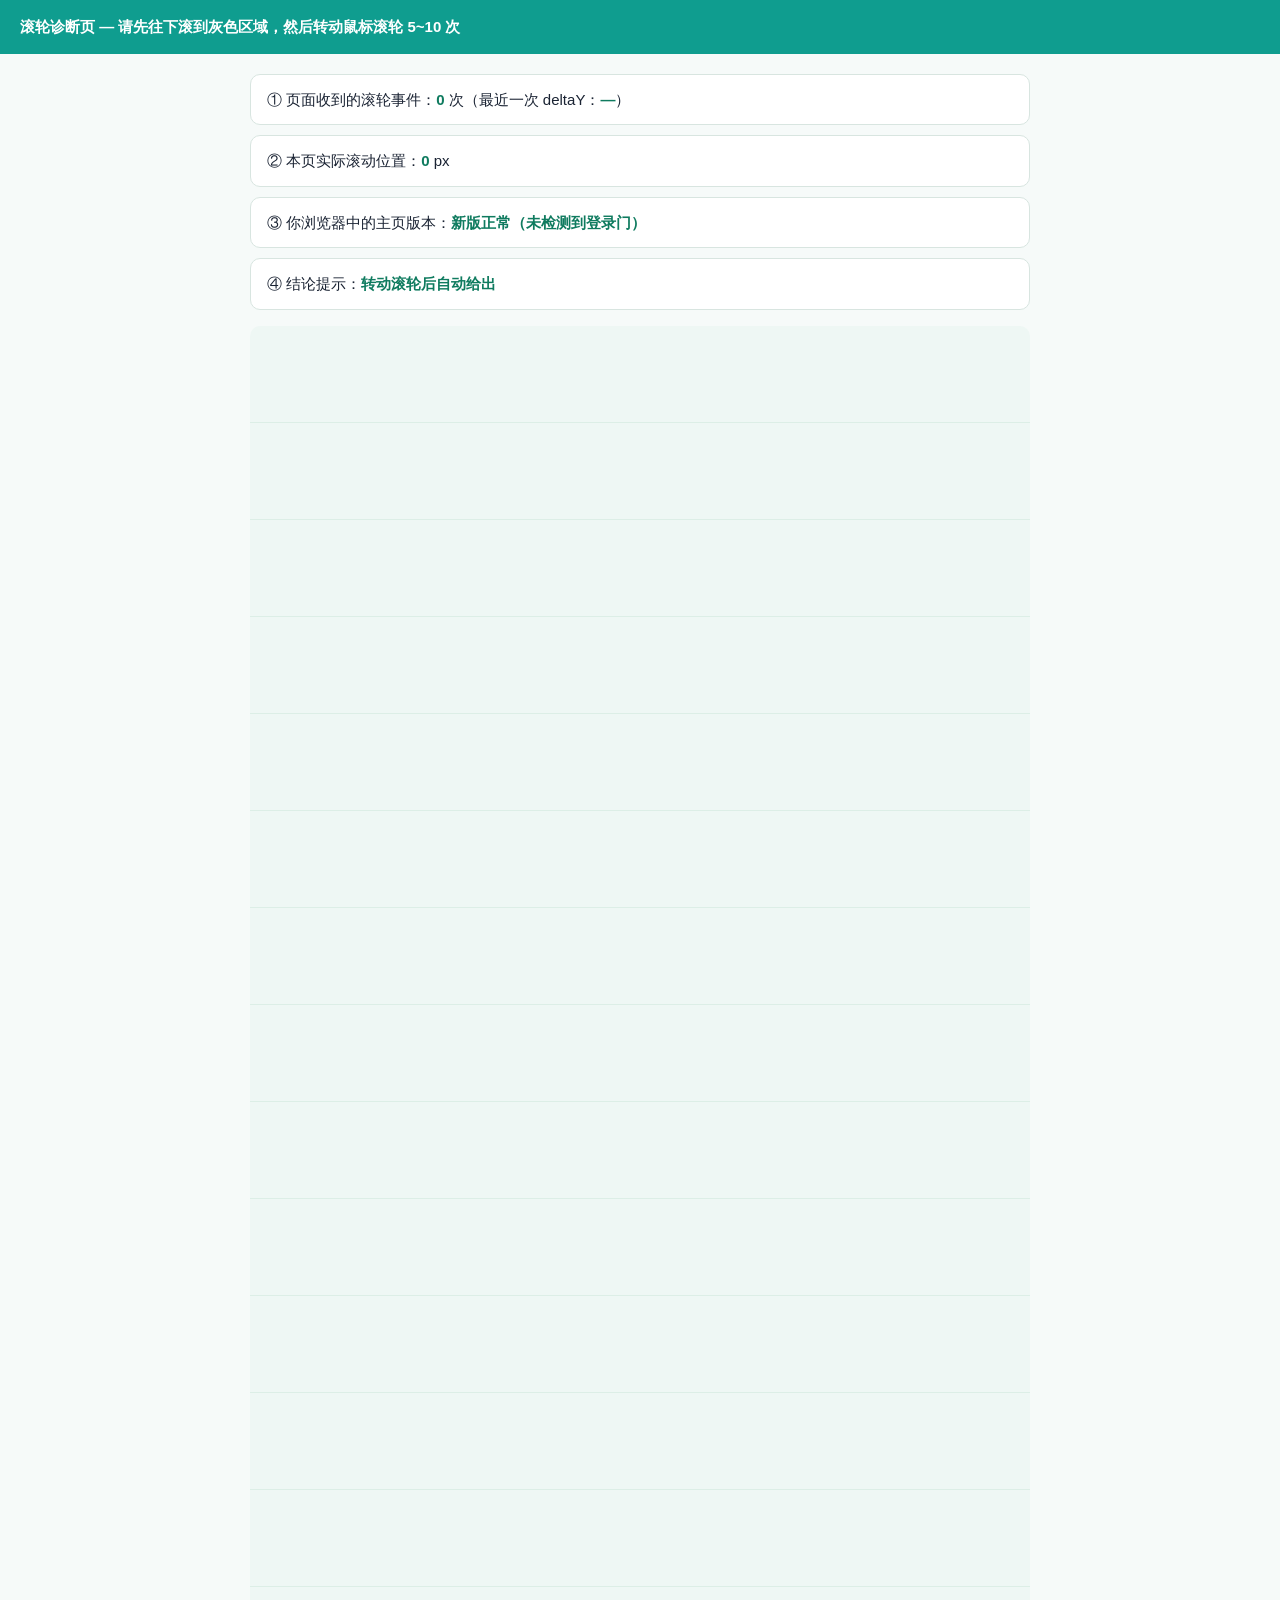
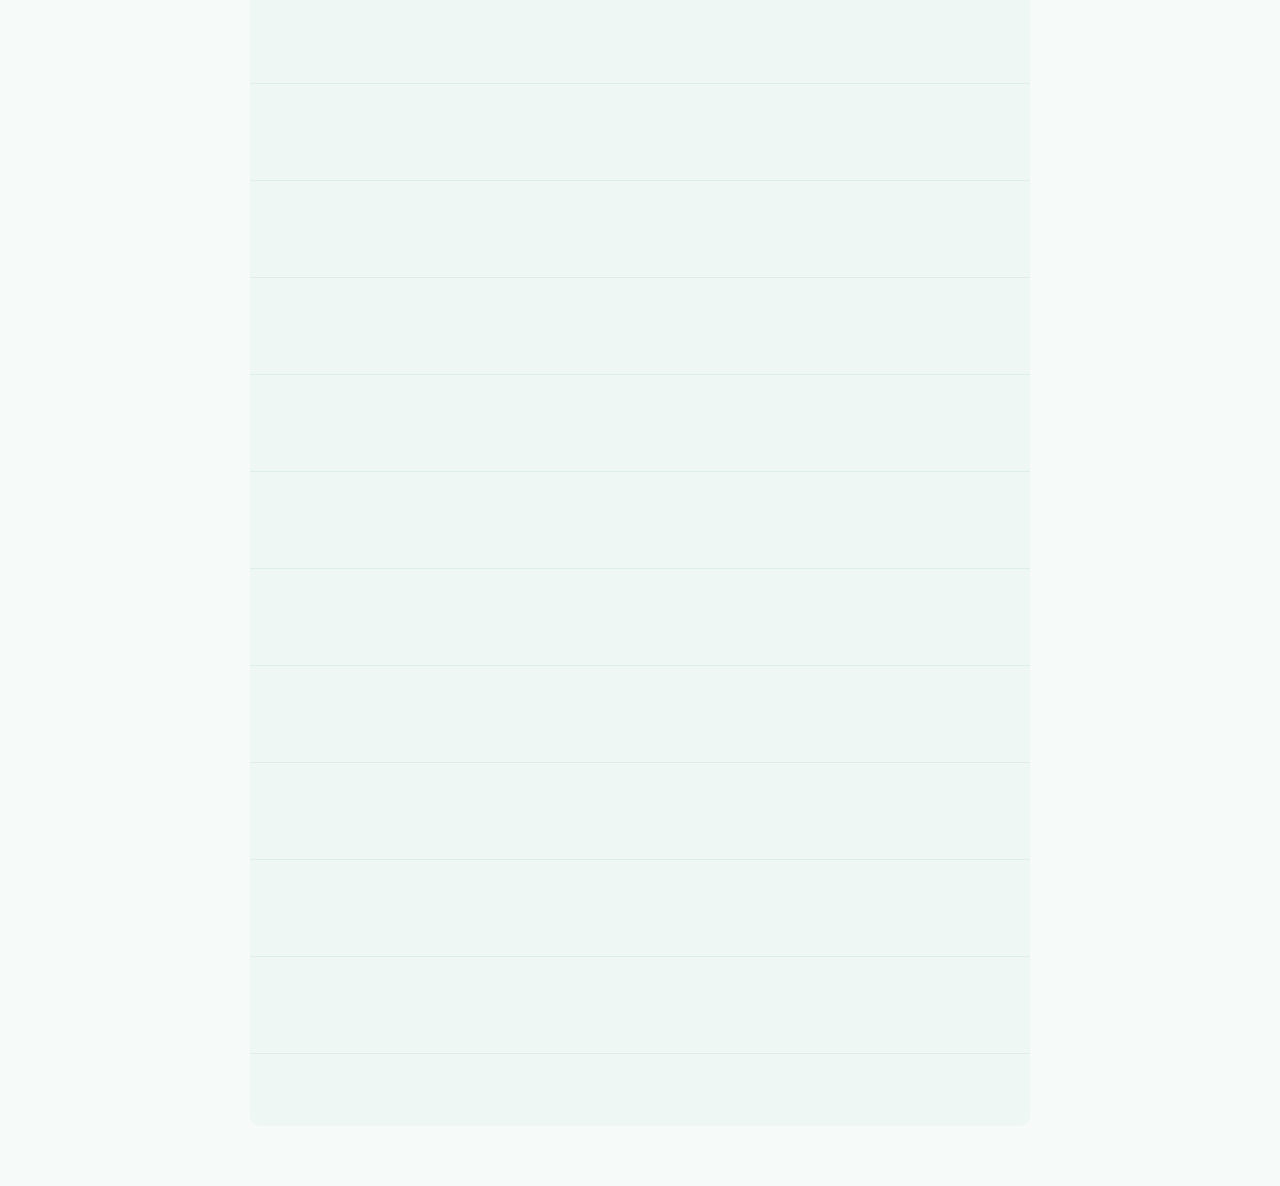
==== web/diag_wheel.html @ f905c880 "diag: 新增滚轮诊断页 /diag_wheel（区分缓存旧版/登录门/设备层滚轮故障）" ====
<!DOCTYPE html>
<html lang="zh-CN">
<head>
<meta charset="utf-8">
<meta name="viewport" content="width=device-width, initial-scale=1">
<title>滚轮诊断 · 佳业采购雷达</title>
<style>
  html, body { margin: 0; padding: 0; }
  body { font: 14px/1.7 "Microsoft YaHei", sans-serif; background: #f6faf9; color: #1a2333; }
  .bar { position: sticky; top: 0; z-index: 9; background: #0f9d8f; color: #fff;
    padding: 14px 20px; font-size: 15px; font-weight: 700; }
  .box { max-width: 780px; margin: 20px auto 60px; padding: 0 20px; }
  .row { background: #fff; border: 1px solid #d8e5e0; border-radius: 10px;
    padding: 12px 16px; margin: 10px 0; font-size: 15px; }
  .row b { color: #0f7b5f; }
  .row .warn { color: #d4380d; }
  .filler { height: 2400px; margin-top: 16px;
    background: repeating-linear-gradient(180deg, #eef7f4, #eef7f4 96px, #dceee6 96px, #dceee6 97px);
    border-radius: 10px; }
</style>
</head>
<body>
<div class="bar">滚轮诊断页 — 请先往下滚到灰色区域，然后转动鼠标滚轮 5~10 次</div>
<div class="box">
  <div class="row">① 页面收到的滚轮事件：<b id="n">0</b> 次（最近一次 deltaY：<b id="dy">—</b>）</div>
  <div class="row">② 本页实际滚动位置：<b id="sy">0</b> px</div>
  <div class="row">③ 你浏览器中的主页版本：<b id="ver">检测中…</b></div>
  <div class="row">④ 结论提示：<b id="tip">转动滚轮后自动给出</b></div>
  <div class="filler"></div>
</div>
<script>
(function () {
  var n = 0, warned = false;
  function sy() { document.getElementById("sy").textContent = Math.round(window.scrollY); }
  window.addEventListener("wheel", function (e) {
    n++;
    document.getElementById("n").textContent = n;
    document.getElementById("dy").textContent = e.deltaY;
    setTimeout(sy, 50);
    if (n === 5) judge();
  }, { passive: true });
  window.addEventListener("scroll", sy, { passive: true });
  function judge() {
    var tip = document.getElementById("tip");
    if (n >= 5 && window.scrollY < 5) {
      tip.innerHTML = '<span class="warn">滚轮有事件但页面不动 —— 有程序在阻止滚动（请截图本页发我）</span>';
    } else if (window.scrollY >= 5) {
      tip.textContent = "滚轮工作正常 —— 如果主页还是滚不动，看下面 ③ 的版本检测结果";
    } else if (!warned) {
      warned = true;
      tip.innerHTML = '<span class="warn">还没收到滚轮事件 —— 请确认鼠标已对准页面空白处再滚；仍为 0 说明事件没进浏览器（换百度试试）</span>';
    }
  }
  fetch("/?t=" + Date.now(), { cache: "no-store" }).then(function (r) { return r.text(); }).then(function (t) {
    var v = document.getElementById("ver");
    if (t.indexOf('document.body.style.overflow = "hidden"') >= 0) {
      v.innerHTML = '<span class="warn">仍是旧版（登录门会锁滚轮）！请对主页按 Ctrl+F5 强制刷新后重试</span>';
    } else if (t.indexOf("jiaye_auth_guest_v1") >= 0) {
      v.textContent = "新版正常（登录门已不锁滚轮，密码 guest，每个新标签页需先输密码进入）";
    } else {
      v.textContent = "新版正常（未检测到登录门）";
    }
  }).catch(function () {
    document.getElementById("ver").textContent = "检测失败（不影响滚轮测试）";
  });
})();
</script>
</body>
</html>
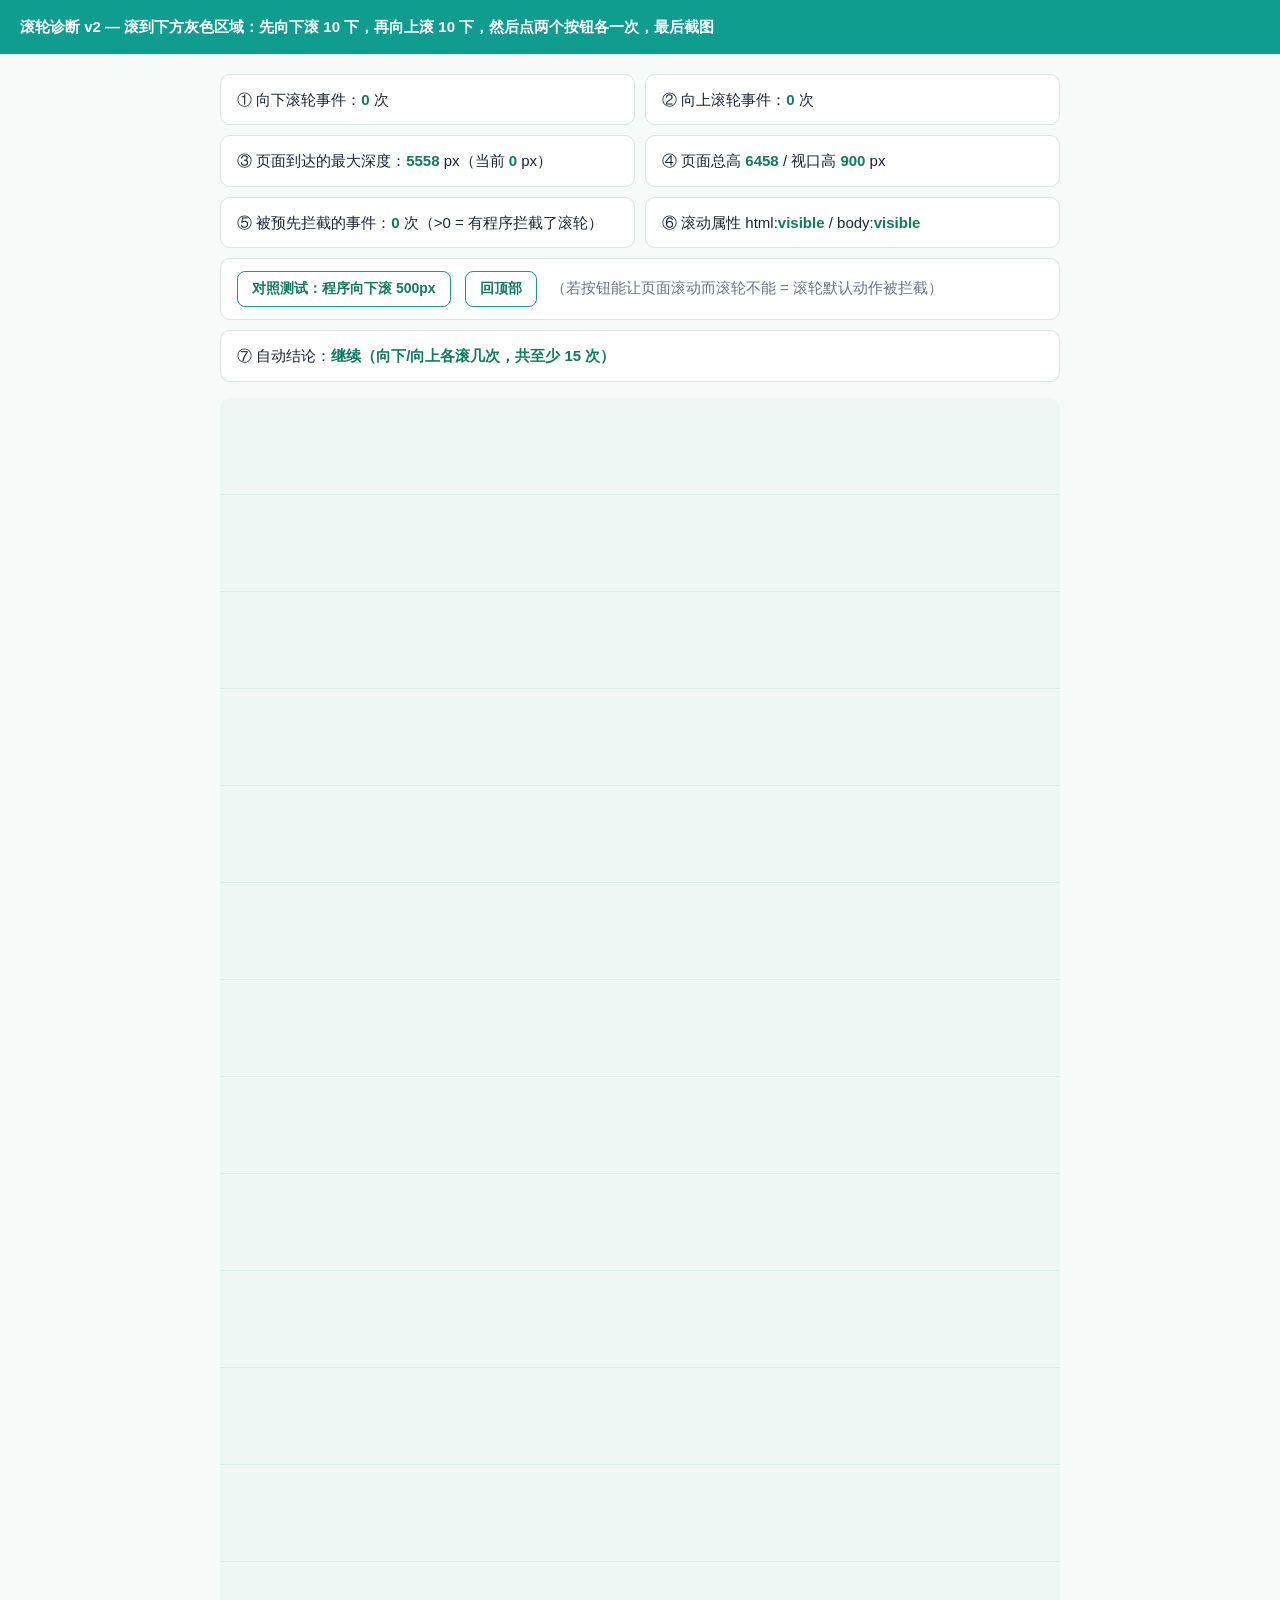
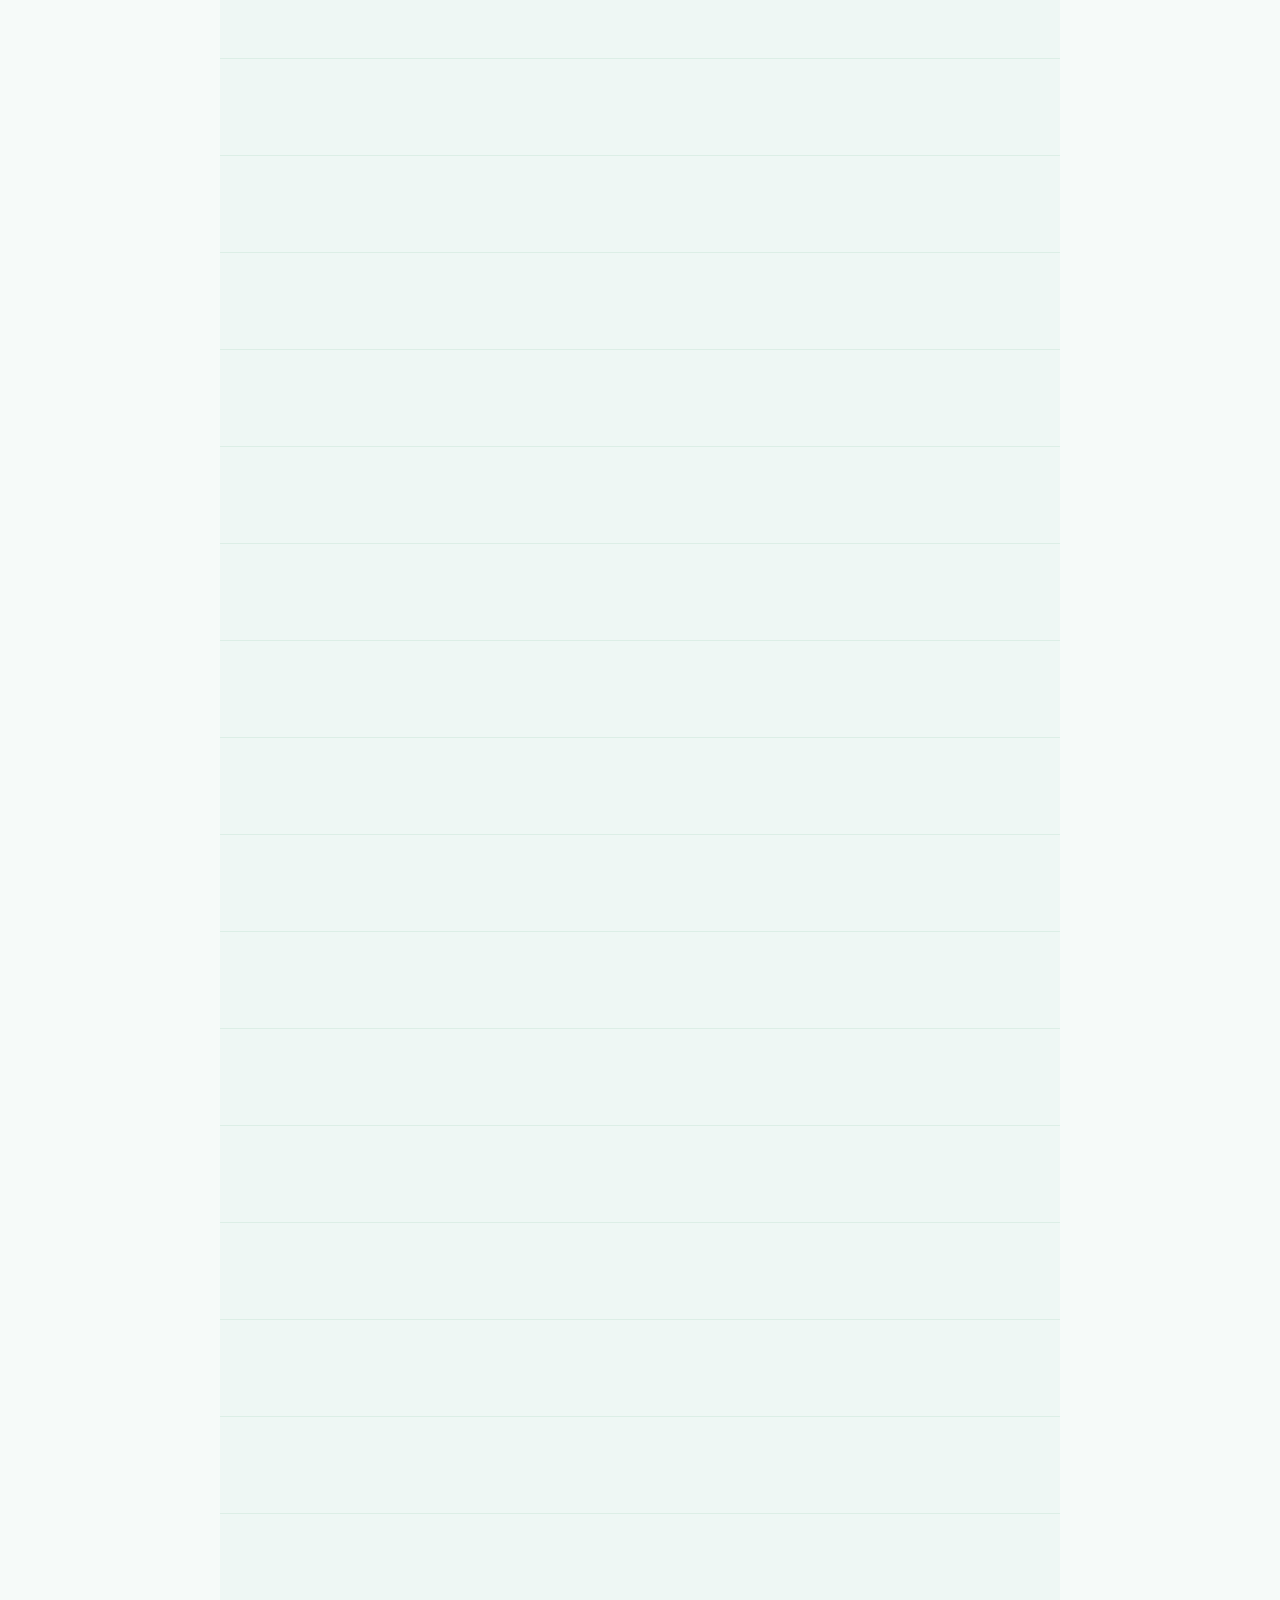
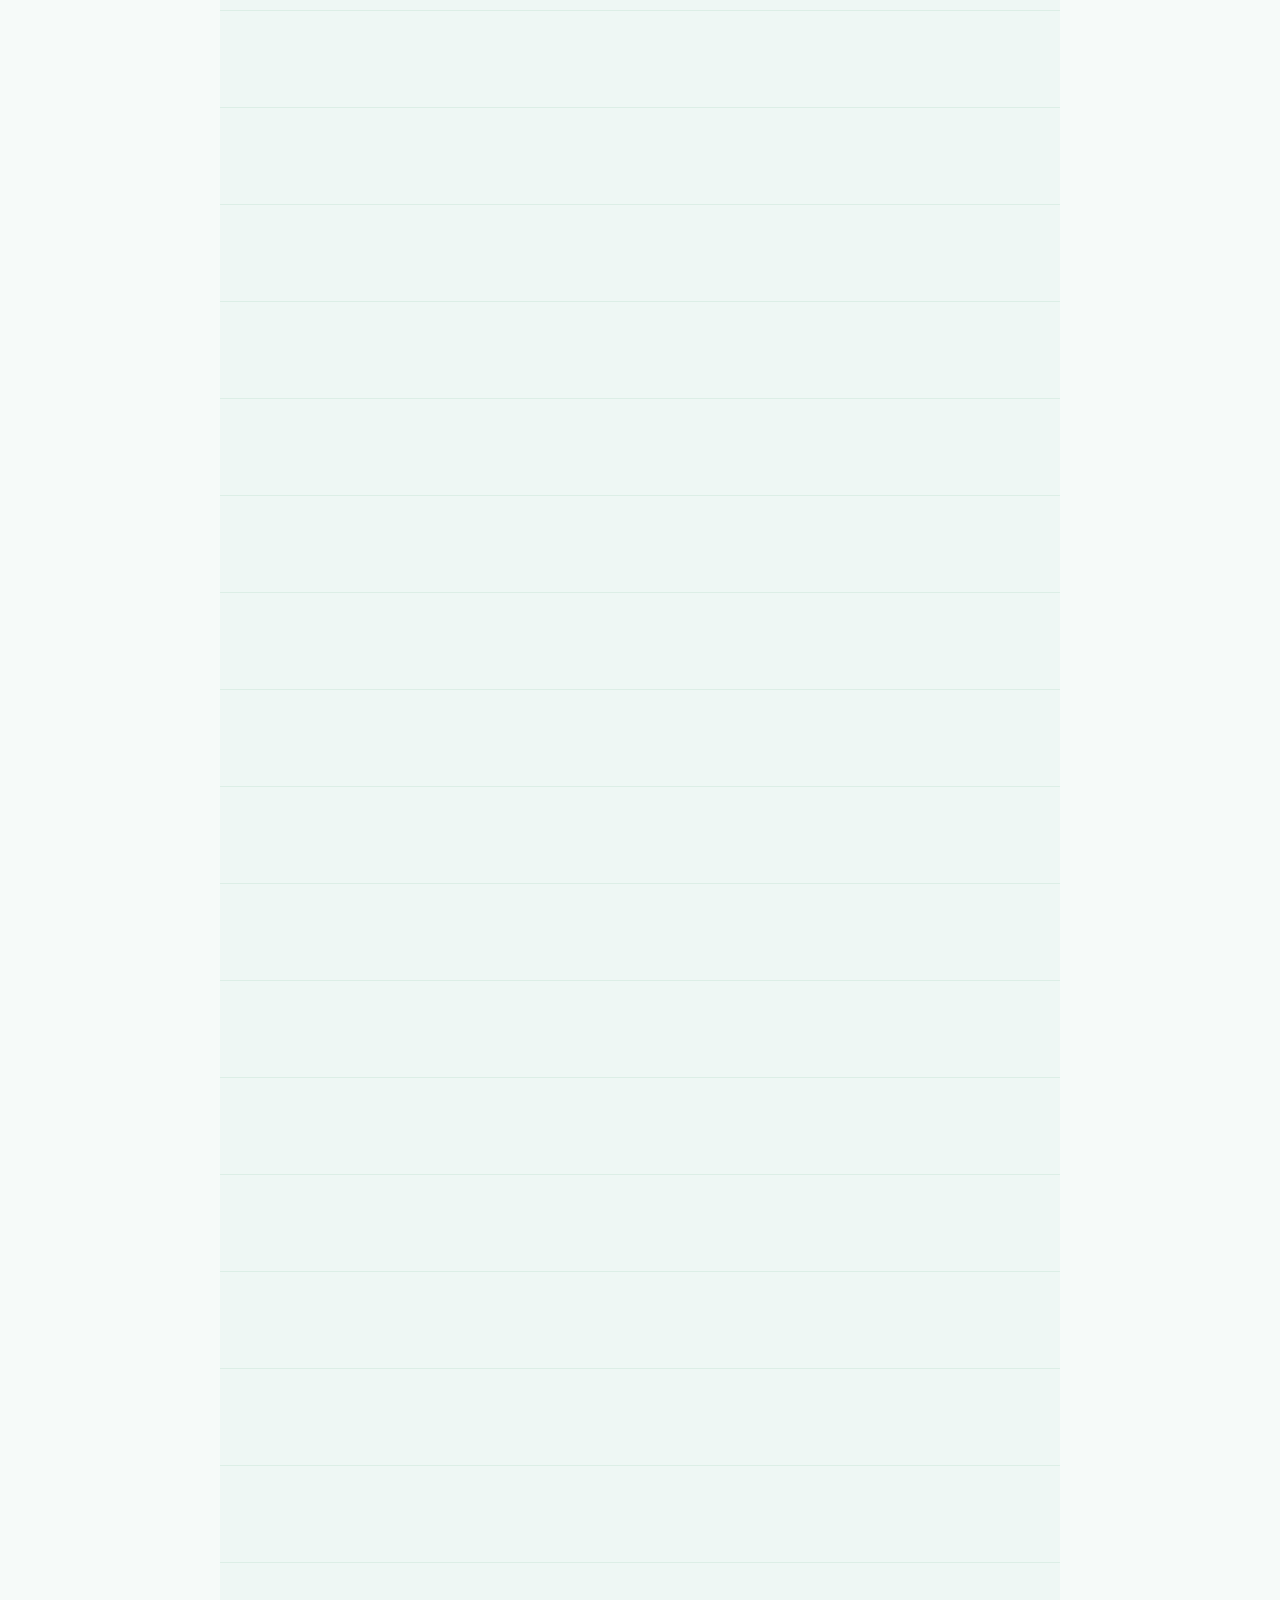
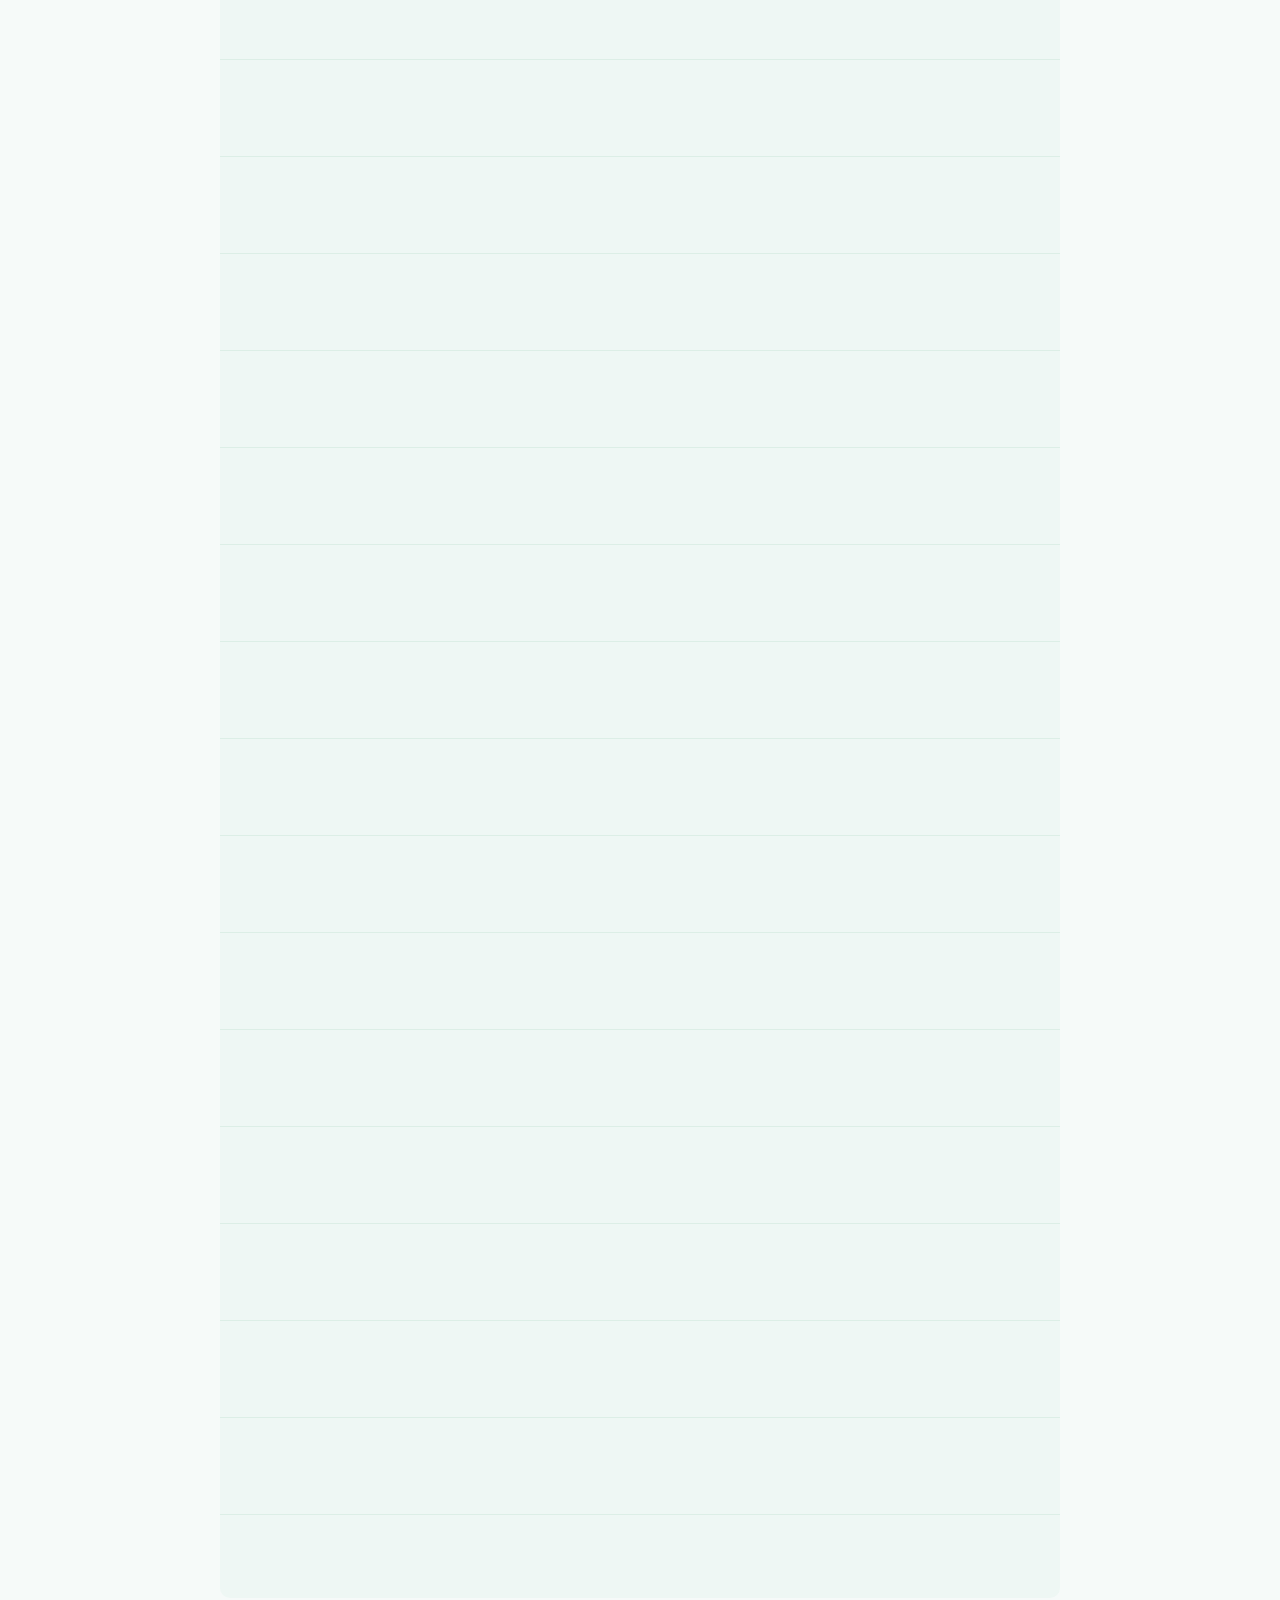
==== commit aa846a17: "diag: 滚轮诊断v2（方向计数/拦截计数/程序滚动对照/滚动属性检测）" ====
--- a/web/diag_wheel.html
+++ b/web/diag_wheel.html
@@ -3,66 +3,91 @@
 <head>
 <meta charset="utf-8">
 <meta name="viewport" content="width=device-width, initial-scale=1">
-<title>滚轮诊断 · 佳业采购雷达</title>
+<title>滚轮诊断 v2 · 佳业采购雷达</title>
 <style>
   html, body { margin: 0; padding: 0; }
   body { font: 14px/1.7 "Microsoft YaHei", sans-serif; background: #f6faf9; color: #1a2333; }
   .bar { position: sticky; top: 0; z-index: 9; background: #0f9d8f; color: #fff;
     padding: 14px 20px; font-size: 15px; font-weight: 700; }
-  .box { max-width: 780px; margin: 20px auto 60px; padding: 0 20px; }
+  .box { max-width: 840px; margin: 20px auto 60px; padding: 0 20px; }
   .row { background: #fff; border: 1px solid #d8e5e0; border-radius: 10px;
     padding: 12px 16px; margin: 10px 0; font-size: 15px; }
   .row b { color: #0f7b5f; }
   .row .warn { color: #d4380d; }
-  .filler { height: 2400px; margin-top: 16px;
+  .grid2 { display: grid; grid-template-columns: 1fr 1fr; gap: 10px; }
+  .grid2 .row { margin: 0; }
+  button.t { padding: 8px 14px; margin-right: 10px; border: 1px solid #0f9d8f;
+    background: #fff; color: #0f7b5f; border-radius: 8px; font-size: 14px; cursor: pointer; font-weight: 700; }
+  button.t:hover { background: #eaf8f1; }
+  .filler { height: 6000px; margin-top: 16px;
     background: repeating-linear-gradient(180deg, #eef7f4, #eef7f4 96px, #dceee6 96px, #dceee6 97px);
     border-radius: 10px; }
+  @media (max-width: 640px) { .grid2 { grid-template-columns: 1fr; } }
 </style>
 </head>
 <body>
-<div class="bar">滚轮诊断页 — 请先往下滚到灰色区域，然后转动鼠标滚轮 5~10 次</div>
+<div class="bar">滚轮诊断 v2 — 滚到下方灰色区域：先向下滚 10 下，再向上滚 10 下，然后点两个按钮各一次，最后截图</div>
 <div class="box">
-  <div class="row">① 页面收到的滚轮事件：<b id="n">0</b> 次（最近一次 deltaY：<b id="dy">—</b>）</div>
-  <div class="row">② 本页实际滚动位置：<b id="sy">0</b> px</div>
-  <div class="row">③ 你浏览器中的主页版本：<b id="ver">检测中…</b></div>
-  <div class="row">④ 结论提示：<b id="tip">转动滚轮后自动给出</b></div>
+  <div class="grid2">
+    <div class="row">① 向下滚轮事件：<b id="dn">0</b> 次</div>
+    <div class="row">② 向上滚轮事件：<b id="up">0</b> 次</div>
+    <div class="row">③ 页面到达的最大深度：<b id="maxsy">0</b> px（当前 <b id="sy">0</b> px）</div>
+    <div class="row">④ 页面总高 <b id="sh">-</b> / 视口高 <b id="ih">-</b> px</div>
+    <div class="row">⑤ 被预先拦截的事件：<b id="pd">0</b> 次（&gt;0 = 有程序拦截了滚轮）</div>
+    <div class="row">⑥ 滚动属性 html:<b id="ovh">-</b> / body:<b id="ovb">-</b></div>
+  </div>
+  <div class="row">
+    <button class="t" id="t1">对照测试：程序向下滚 500px</button>
+    <button class="t" id="t2">回顶部</button>
+    <span style="color:#687385">（若按钮能让页面滚动而滚轮不能 = 滚轮默认动作被拦截）</span>
+  </div>
+  <div class="row">⑦ 自动结论：<b id="tip">滚满 15 次后给出</b></div>
   <div class="filler"></div>
 </div>
 <script>
 (function () {
-  var n = 0, warned = false;
-  function sy() { document.getElementById("sy").textContent = Math.round(window.scrollY); }
+  var dn = 0, up = 0, pd = 0, maxSy = 0, prog = 0;
+  function refresh() {
+    document.getElementById("sy").textContent = Math.round(window.scrollY);
+    if (window.scrollY > maxSy) { maxSy = Math.round(window.scrollY); document.getElementById("maxsy").textContent = maxSy; }
+    document.getElementById("sh").textContent = document.documentElement.scrollHeight;
+    document.getElementById("ih").textContent = window.innerHeight;
+    document.getElementById("ovh").textContent = getComputedStyle(document.documentElement).overflowY;
+    document.getElementById("ovb").textContent = getComputedStyle(document.body).overflowY;
+  }
   window.addEventListener("wheel", function (e) {
-    n++;
-    document.getElementById("n").textContent = n;
-    document.getElementById("dy").textContent = e.deltaY;
-    setTimeout(sy, 50);
-    if (n === 5) judge();
+    if (e.deltaY > 0) dn++;
+    else if (e.deltaY < 0) up++;
+    if (e.defaultPrevented) pd++;
+    document.getElementById("dn").textContent = dn;
+    document.getElementById("up").textContent = up;
+    document.getElementById("pd").textContent = pd;
+    setTimeout(function () { refresh(); judge(); }, 60);
   }, { passive: true });
-  window.addEventListener("scroll", sy, { passive: true });
+  window.addEventListener("scroll", function () { refresh(); judge(); }, { passive: true });
+  document.getElementById("t1").addEventListener("click", function () {
+    prog++; window.scrollBy(0, 500);
+    setTimeout(function () { refresh(); judge(); }, 150);
+  });
+  document.getElementById("t2").addEventListener("click", function () {
+    window.scrollTo(0, 0);
+    setTimeout(refresh, 150);
+  });
   function judge() {
-    var tip = document.getElementById("tip");
-    if (n >= 5 && window.scrollY < 5) {
-      tip.innerHTML = '<span class="warn">滚轮有事件但页面不动 —— 有程序在阻止滚动（请截图本页发我）</span>';
-    } else if (window.scrollY >= 5) {
-      tip.textContent = "滚轮工作正常 —— 如果主页还是滚不动，看下面 ③ 的版本检测结果";
-    } else if (!warned) {
-      warned = true;
-      tip.innerHTML = '<span class="warn">还没收到滚轮事件 —— 请确认鼠标已对准页面空白处再滚；仍为 0 说明事件没进浏览器（换百度试试）</span>';
-    }
+    var t = document.getElementById("tip");
+    var total = dn + up;
+    if (total < 15 && prog === 0) { t.textContent = "继续（向下/向上各滚几次，共至少 15 次）"; return; }
+    var msgs = [];
+    if (dn === 0) msgs.push("没收到任何“向下”滚轮事件 —— 滚轮实际只在向上转：检查鼠标滚轮是否卡滞、系统/鼠标驱动的滚动方向是否反转，或换一个鼠标试试");
+    else if (maxSy < 5) msgs.push("有向下事件但页面没往下走：" + (pd > 0 ? pd + " 次事件被提前拦截（多为浏览器扩展）—— 请用无痕模式再测一次" : "看⑥的滚动属性是否 hidden"));
+    if (up === 0) msgs.push("没收到任何“向上”滚轮事件 —— 滚轮实际只在向下转？");
+    var oh = getComputedStyle(document.documentElement).overflowY, ob = getComputedStyle(document.body).overflowY;
+    if ((oh === "hidden" || ob === "hidden") && maxSy < 5) msgs.push("页面滚动属性是 hidden（html:" + oh + " / body:" + ob + "）—— 浏览器用户样式表或扩展强制了不可滚动，请用无痕模式验证");
+    if (prog > 0 && maxSy >= 400 && dn > 0) msgs.push("程序滚动可以但滚轮不动 —— 基本确定是扩展/驱动层拦截滚轮默认动作，无痕模式复测即可确认");
+    if (!msgs.length) msgs.push("上下滚轮与页面滚动都正常 —— 若主页仍不能滚，请告诉我卡在什么状态（停在登录门？进入后滚不动？）");
+    t.innerHTML = "<span class='warn'>" + msgs.join("；") + "</span>";
   }
-  fetch("/?t=" + Date.now(), { cache: "no-store" }).then(function (r) { return r.text(); }).then(function (t) {
-    var v = document.getElementById("ver");
-    if (t.indexOf('document.body.style.overflow = "hidden"') >= 0) {
-      v.innerHTML = '<span class="warn">仍是旧版（登录门会锁滚轮）！请对主页按 Ctrl+F5 强制刷新后重试</span>';
-    } else if (t.indexOf("jiaye_auth_guest_v1") >= 0) {
-      v.textContent = "新版正常（登录门已不锁滚轮，密码 guest，每个新标签页需先输密码进入）";
-    } else {
-      v.textContent = "新版正常（未检测到登录门）";
-    }
-  }).catch(function () {
-    document.getElementById("ver").textContent = "检测失败（不影响滚轮测试）";
-  });
+  refresh();
 })();
 </script>
 </body>
